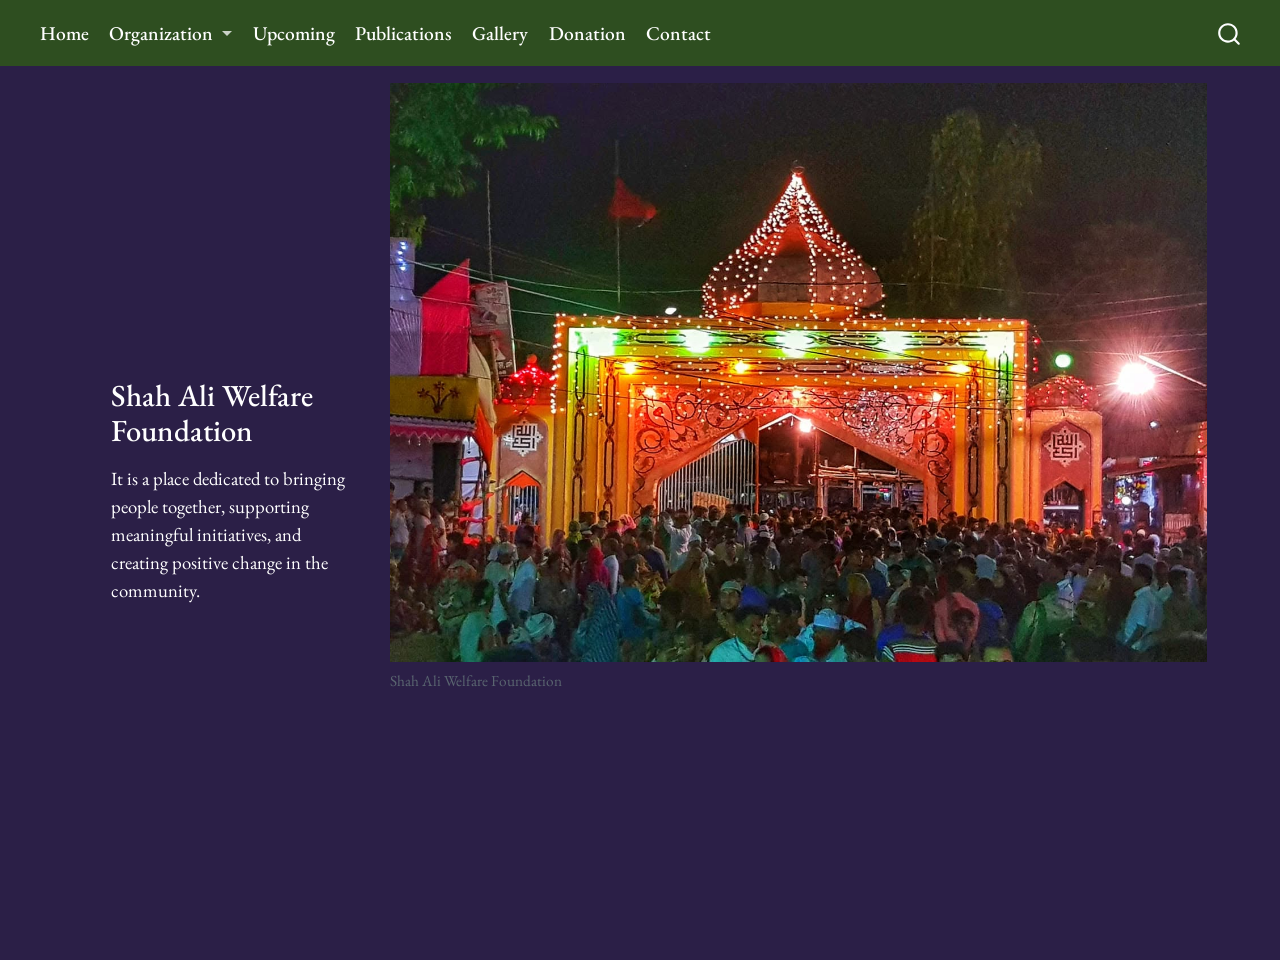
==== docs/index.html @ 06ad80a7 "Initial site" ====
<!DOCTYPE html>
<html xmlns="http://www.w3.org/1999/xhtml" lang="en" xml:lang="en"><head>

<meta charset="utf-8">
<meta name="generator" content="quarto-1.9.38">

<meta name="viewport" content="width=device-width, initial-scale=1.0, user-scalable=yes">


<title>Home – Shah Ali Welfare Foundation</title>
<style>
/* Default styles provided by pandoc.
** See https://pandoc.org/MANUAL.html#variables-for-html for config info.
*/
code{white-space: pre-wrap;}
span.smallcaps{font-variant: small-caps;}
div.columns{display: flex; gap: min(4vw, 1.5em);}
div.column{flex: auto; overflow-x: auto;}
div.hanging-indent{margin-left: 1.5em; text-indent: -1.5em;}
ul.task-list{list-style: none;}
ul.task-list li input[type="checkbox"] {
  width: 0.8em;
  margin: 0 0.8em 0.2em -1em; /* quarto-specific, see https://github.com/quarto-dev/quarto-cli/issues/4556 */ 
  vertical-align: middle;
}
</style>


<script src="site_libs/quarto-nav/quarto-nav.js"></script>
<script src="site_libs/quarto-nav/headroom.min.js"></script>
<script src="site_libs/clipboard/clipboard.min.js"></script>
<script src="site_libs/quarto-search/autocomplete.umd.js"></script>
<script src="site_libs/quarto-search/fuse.min.js"></script>
<script src="site_libs/quarto-search/quarto-search.js"></script>
<meta name="quarto:offset" content="./">
<script src="site_libs/quarto-html/quarto.js" type="module"></script>
<script src="site_libs/quarto-html/tabsets/tabsets.js" type="module"></script>
<script src="site_libs/quarto-html/popper.min.js"></script>
<script src="site_libs/quarto-html/tippy.umd.min.js"></script>
<script src="site_libs/quarto-html/anchor.min.js"></script>
<link href="site_libs/quarto-html/tippy.css" rel="stylesheet">
<link href="site_libs/quarto-html/quarto-syntax-highlighting-15634bcf2e68342d4ad2dfa704d543f6.css" rel="stylesheet" id="quarto-text-highlighting-styles">
<script src="site_libs/bootstrap/bootstrap.min.js"></script>
<link href="site_libs/bootstrap/bootstrap-icons.css" rel="stylesheet">
<link href="site_libs/bootstrap/bootstrap-ece42c8223ec2bf36298a08f122c9a68.min.css" rel="stylesheet" append-hash="true" id="quarto-bootstrap" data-mode="light">
<script id="quarto-search-options" type="application/json">{
  "location": "navbar",
  "copy-button": false,
  "collapse-after": 3,
  "panel-placement": "end",
  "type": "overlay",
  "limit": 50,
  "keyboard-shortcut": [
    "f",
    "/",
    "s"
  ],
  "show-item-context": false,
  "language": {
    "search-no-results-text": "No results",
    "search-matching-documents-text": "matching documents",
    "search-copy-link-title": "Copy link to search",
    "search-hide-matches-text": "Hide additional matches",
    "search-more-match-text": "more match in this document",
    "search-more-matches-text": "more matches in this document",
    "search-clear-button-title": "Clear",
    "search-text-placeholder": "",
    "search-detached-cancel-button-title": "Cancel",
    "search-submit-button-title": "Submit",
    "search-label": "Search"
  }
}</script>


<link rel="stylesheet" href="styles.css">
</head>

<body class="nav-fixed quarto-light">

<div id="quarto-search-results"></div>
  <header id="quarto-header" class="headroom fixed-top">
    <nav class="navbar navbar-expand-lg " data-bs-theme="dark">
      <div class="navbar-container container-fluid">
            <div id="quarto-search" class="" title="Search"></div>
          <button class="navbar-toggler" type="button" data-bs-toggle="collapse" data-bs-target="#navbarCollapse" aria-controls="navbarCollapse" role="menu" aria-expanded="false" aria-label="Toggle navigation" onclick="if (window.quartoToggleHeadroom) { window.quartoToggleHeadroom(); }">
  <span class="navbar-toggler-icon"></span>
</button>
          <div class="collapse navbar-collapse" id="navbarCollapse">
            <ul class="navbar-nav navbar-nav-scroll me-auto">
  <li class="nav-item">
    <a class="nav-link active" href="./index.html" aria-current="page"> 
<span class="menu-text">Home</span></a>
  </li>  
  <li class="nav-item dropdown ">
    <a class="nav-link dropdown-toggle" href="#" id="nav-menu-organization" role="link" data-bs-toggle="dropdown" aria-expanded="false">
 <span class="menu-text">Organization</span>
    </a>
    <ul class="dropdown-menu" aria-labelledby="nav-menu-organization">    
        <li>
    <a class="dropdown-item" href="./organization.html">
 <span class="dropdown-text">About</span></a>
  </li>  
        <li>
    <a class="dropdown-item" href="./people.html">
 <span class="dropdown-text">People</span></a>
  </li>  
    </ul>
  </li>
  <li class="nav-item">
    <a class="nav-link" href="./upcoming.html"> 
<span class="menu-text">Upcoming</span></a>
  </li>  
  <li class="nav-item">
    <a class="nav-link" href="./publications.html"> 
<span class="menu-text">Publications</span></a>
  </li>  
  <li class="nav-item">
    <a class="nav-link" href="./gallery.html"> 
<span class="menu-text">Gallery</span></a>
  </li>  
  <li class="nav-item">
    <a class="nav-link" href="./donation.html"> 
<span class="menu-text">Donation</span></a>
  </li>  
  <li class="nav-item">
    <a class="nav-link" href="./contact.html"> 
<span class="menu-text">Contact</span></a>
  </li>  
</ul>
          </div> <!-- /navcollapse -->
            <div class="quarto-navbar-tools">
</div>
      </div> <!-- /container-fluid -->
    </nav>
</header>
<!-- content -->
<div id="quarto-content" class="quarto-container page-columns page-rows-contents page-layout-full page-navbar">
<!-- sidebar -->
<!-- margin-sidebar -->
    
<!-- main -->
<main class="content column-page" id="quarto-document-content">

<header id="title-block-header" class="quarto-title-block default">
<div class="quarto-title">
<h1 class="title">Home</h1>
</div>



<div class="quarto-title-meta column-page">

    
  
    
  </div>
  


</header>


<div class="homepage">
<section id="shah-ali-welfare-foundation" class="level1 intro">
<h1>Shah Ali Welfare Foundation</h1>
<p>It is a place dedicated to bringing people together, supporting meaningful initiatives, and creating positive change in the community.</p>
</section>
<div class="hero-image">
<div class="quarto-figure quarto-figure-center">
<figure class="figure">
<p><img src="images/pic1.jpg" class="img-fluid figure-img"></p>
<figcaption>Shah Ali Welfare Foundation</figcaption>
</figure>
</div>
</div>
</div>



</main> <!-- /main -->
<script id="quarto-html-after-body" type="application/javascript">
  window.document.addEventListener("DOMContentLoaded", function (event) {
    const icon = "";
    const anchorJS = new window.AnchorJS();
    anchorJS.options = {
      placement: 'right',
      icon: icon
    };
    anchorJS.add('.anchored');
    const isCodeAnnotation = (el) => {
      for (const clz of el.classList) {
        if (clz.startsWith('code-annotation-')) {                     
          return true;
        }
      }
      return false;
    }
    const onCopySuccess = function(e) {
      // button target
      const button = e.trigger;
      // don't keep focus
      button.blur();
      // flash "checked"
      button.classList.add('code-copy-button-checked');
      var currentTitle = button.getAttribute("title");
      button.setAttribute("title", "Copied!");
      let tooltip;
      if (window.bootstrap) {
        button.setAttribute("data-bs-toggle", "tooltip");
        button.setAttribute("data-bs-placement", "left");
        button.setAttribute("data-bs-title", "Copied!");
        tooltip = new bootstrap.Tooltip(button, 
          { trigger: "manual", 
            customClass: "code-copy-button-tooltip",
            offset: [0, -8]});
        tooltip.show();    
      }
      setTimeout(function() {
        if (tooltip) {
          tooltip.hide();
          button.removeAttribute("data-bs-title");
          button.removeAttribute("data-bs-toggle");
          button.removeAttribute("data-bs-placement");
        }
        button.setAttribute("title", currentTitle);
        button.classList.remove('code-copy-button-checked');
      }, 1000);
      // clear code selection
      e.clearSelection();
    }
    const getTextToCopy = function(trigger) {
      const outerScaffold = trigger.parentElement.cloneNode(true);
      const codeEl = outerScaffold.querySelector('code');
      for (const childEl of codeEl.children) {
        if (isCodeAnnotation(childEl)) {
          childEl.remove();
        }
      }
      return codeEl.innerText;
    }
    const clipboard = new window.ClipboardJS('.code-copy-button:not([data-in-quarto-modal])', {
      text: getTextToCopy
    });
    clipboard.on('success', onCopySuccess);
    if (window.document.getElementById('quarto-embedded-source-code-modal')) {
      const clipboardModal = new window.ClipboardJS('.code-copy-button[data-in-quarto-modal]', {
        text: getTextToCopy,
        container: window.document.getElementById('quarto-embedded-source-code-modal')
      });
      clipboardModal.on('success', onCopySuccess);
    }
      var localhostRegex = new RegExp(/^(?:http|https):\/\/localhost\:?[0-9]*\//);
      var mailtoRegex = new RegExp(/^mailto:/);
        var filterRegex = new RegExp('/' + window.location.host + '/');
      var isInternal = (href) => {
          return filterRegex.test(href) || localhostRegex.test(href) || mailtoRegex.test(href);
      }
      // Inspect non-navigation links and adorn them if external
     var links = window.document.querySelectorAll('a[href]:not(.nav-link):not(.navbar-brand):not(.toc-action):not(.sidebar-link):not(.sidebar-item-toggle):not(.pagination-link):not(.no-external):not([aria-hidden]):not(.dropdown-item):not(.quarto-navigation-tool):not(.about-link)');
      for (var i=0; i<links.length; i++) {
        const link = links[i];
        if (!isInternal(link.href)) {
          // undo the damage that might have been done by quarto-nav.js in the case of
          // links that we want to consider external
          if (link.dataset.originalHref !== undefined) {
            link.href = link.dataset.originalHref;
          }
        }
      }
    function tippyHover(el, contentFn, onTriggerFn, onUntriggerFn) {
      const config = {
        allowHTML: true,
        maxWidth: 500,
        delay: 100,
        arrow: false,
        appendTo: function(el) {
            return el.parentElement;
        },
        interactive: true,
        interactiveBorder: 10,
        theme: 'quarto',
        placement: 'bottom-start',
      };
      if (contentFn) {
        config.content = contentFn;
      }
      if (onTriggerFn) {
        config.onTrigger = onTriggerFn;
      }
      if (onUntriggerFn) {
        config.onUntrigger = onUntriggerFn;
      }
      window.tippy(el, config); 
    }
    const noterefs = window.document.querySelectorAll('a[role="doc-noteref"]');
    for (var i=0; i<noterefs.length; i++) {
      const ref = noterefs[i];
      tippyHover(ref, function() {
        // use id or data attribute instead here
        let href = ref.getAttribute('data-footnote-href') || ref.getAttribute('href');
        try { href = new URL(href).hash; } catch {}
        const id = href.replace(/^#\/?/, "");
        const note = window.document.getElementById(id);
        if (note) {
          return note.innerHTML;
        } else {
          return "";
        }
      });
    }
    const xrefs = window.document.querySelectorAll('a.quarto-xref');
    const processXRef = (id, note) => {
      // Strip column container classes
      const stripColumnClz = (el) => {
        el.classList.remove("page-full", "page-columns");
        if (el.children) {
          for (const child of el.children) {
            stripColumnClz(child);
          }
        }
      }
      stripColumnClz(note)
      if (id === null || id.startsWith('sec-')) {
        // Special case sections, only their first couple elements
        const container = document.createElement("div");
        if (note.children && note.children.length > 2) {
          container.appendChild(note.children[0].cloneNode(true));
          for (let i = 1; i < note.children.length; i++) {
            const child = note.children[i];
            if (child.tagName === "P" && child.innerText === "") {
              continue;
            } else {
              container.appendChild(child.cloneNode(true));
              break;
            }
          }
          if (window.Quarto?.typesetMath) {
            window.Quarto.typesetMath(container);
          }
          return container.innerHTML
        } else {
          if (window.Quarto?.typesetMath) {
            window.Quarto.typesetMath(note);
          }
          return note.innerHTML;
        }
      } else {
        // Remove any anchor links if they are present
        const anchorLink = note.querySelector('a.anchorjs-link');
        if (anchorLink) {
          anchorLink.remove();
        }
        if (window.Quarto?.typesetMath) {
          window.Quarto.typesetMath(note);
        }
        if (note.classList.contains("callout")) {
          return note.outerHTML;
        } else {
          return note.innerHTML;
        }
      }
    }
    for (var i=0; i<xrefs.length; i++) {
      const xref = xrefs[i];
      tippyHover(xref, undefined, function(instance) {
        instance.disable();
        let url = xref.getAttribute('href');
        let hash = undefined; 
        if (url.startsWith('#')) {
          hash = url;
        } else {
          try { hash = new URL(url).hash; } catch {}
        }
        if (hash) {
          const id = hash.replace(/^#\/?/, "");
          const note = window.document.getElementById(id);
          if (note !== null) {
            try {
              const html = processXRef(id, note.cloneNode(true));
              instance.setContent(html);
            } finally {
              instance.enable();
              instance.show();
            }
          } else {
            // See if we can fetch this
            fetch(url.split('#')[0])
            .then(res => res.text())
            .then(html => {
              const parser = new DOMParser();
              const htmlDoc = parser.parseFromString(html, "text/html");
              const note = htmlDoc.getElementById(id);
              if (note !== null) {
                const html = processXRef(id, note);
                instance.setContent(html);
              } 
            }).finally(() => {
              instance.enable();
              instance.show();
            });
          }
        } else {
          // See if we can fetch a full url (with no hash to target)
          // This is a special case and we should probably do some content thinning / targeting
          fetch(url)
          .then(res => res.text())
          .then(html => {
            const parser = new DOMParser();
            const htmlDoc = parser.parseFromString(html, "text/html");
            const note = htmlDoc.querySelector('main.content');
            if (note !== null) {
              // This should only happen for chapter cross references
              // (since there is no id in the URL)
              // remove the first header
              if (note.children.length > 0 && note.children[0].tagName === "HEADER") {
                note.children[0].remove();
              }
              const html = processXRef(null, note);
              instance.setContent(html);
            } 
          }).finally(() => {
            instance.enable();
            instance.show();
          });
        }
      }, function(instance) {
      });
    }
        let selectedAnnoteEl;
        const selectorForAnnotation = ( cell, annotation) => {
          let cellAttr = 'data-code-cell="' + cell + '"';
          let lineAttr = 'data-code-annotation="' +  annotation + '"';
          const selector = 'span[' + cellAttr + '][' + lineAttr + ']';
          return selector;
        }
        const selectCodeLines = (annoteEl) => {
          const doc = window.document;
          const targetCell = annoteEl.getAttribute("data-target-cell");
          const targetAnnotation = annoteEl.getAttribute("data-target-annotation");
          const annoteSpan = window.document.querySelector(selectorForAnnotation(targetCell, targetAnnotation));
          const lines = annoteSpan.getAttribute("data-code-lines").split(",");
          const lineIds = lines.map((line) => {
            return targetCell + "-" + line;
          })
          let top = null;
          let height = null;
          let parent = null;
          if (lineIds.length > 0) {
              //compute the position of the single el (top and bottom and make a div)
              const el = window.document.getElementById(lineIds[0]);
              top = el.offsetTop;
              height = el.offsetHeight;
              parent = el.parentElement.parentElement;
            if (lineIds.length > 1) {
              const lastEl = window.document.getElementById(lineIds[lineIds.length - 1]);
              const bottom = lastEl.offsetTop + lastEl.offsetHeight;
              height = bottom - top;
            }
            if (top !== null && height !== null && parent !== null) {
              // cook up a div (if necessary) and position it 
              let div = window.document.getElementById("code-annotation-line-highlight");
              if (div === null) {
                div = window.document.createElement("div");
                div.setAttribute("id", "code-annotation-line-highlight");
                div.style.position = 'absolute';
                parent.appendChild(div);
              }
              div.style.top = top - 2 + "px";
              div.style.height = height + 4 + "px";
              div.style.left = 0;
              let gutterDiv = window.document.getElementById("code-annotation-line-highlight-gutter");
              if (gutterDiv === null) {
                gutterDiv = window.document.createElement("div");
                gutterDiv.setAttribute("id", "code-annotation-line-highlight-gutter");
                gutterDiv.style.position = 'absolute';
                const codeCell = window.document.getElementById(targetCell);
                const gutter = codeCell.querySelector('.code-annotation-gutter');
                gutter.appendChild(gutterDiv);
              }
              gutterDiv.style.top = top - 2 + "px";
              gutterDiv.style.height = height + 4 + "px";
            }
            selectedAnnoteEl = annoteEl;
          }
        };
        const unselectCodeLines = () => {
          const elementsIds = ["code-annotation-line-highlight", "code-annotation-line-highlight-gutter"];
          elementsIds.forEach((elId) => {
            const div = window.document.getElementById(elId);
            if (div) {
              div.remove();
            }
          });
          selectedAnnoteEl = undefined;
        };
          // Handle positioning of the toggle
      window.addEventListener(
        "resize",
        throttle(() => {
          elRect = undefined;
          if (selectedAnnoteEl) {
            selectCodeLines(selectedAnnoteEl);
          }
        }, 10)
      );
      function throttle(fn, ms) {
      let throttle = false;
      let timer;
        return (...args) => {
          if(!throttle) { // first call gets through
              fn.apply(this, args);
              throttle = true;
          } else { // all the others get throttled
              if(timer) clearTimeout(timer); // cancel #2
              timer = setTimeout(() => {
                fn.apply(this, args);
                timer = throttle = false;
              }, ms);
          }
        };
      }
        // Attach click handler to the DT
        const annoteDls = window.document.querySelectorAll('dt[data-target-cell]');
        for (const annoteDlNode of annoteDls) {
          annoteDlNode.addEventListener('click', (event) => {
            const clickedEl = event.target;
            if (clickedEl !== selectedAnnoteEl) {
              unselectCodeLines();
              const activeEl = window.document.querySelector('dt[data-target-cell].code-annotation-active');
              if (activeEl) {
                activeEl.classList.remove('code-annotation-active');
              }
              selectCodeLines(clickedEl);
              clickedEl.classList.add('code-annotation-active');
            } else {
              // Unselect the line
              unselectCodeLines();
              clickedEl.classList.remove('code-annotation-active');
            }
          });
        }
    const findCites = (el) => {
      const parentEl = el.parentElement;
      if (parentEl) {
        const cites = parentEl.dataset.cites;
        if (cites) {
          return {
            el,
            cites: cites.split(' ')
          };
        } else {
          return findCites(el.parentElement)
        }
      } else {
        return undefined;
      }
    };
    var bibliorefs = window.document.querySelectorAll('a[role="doc-biblioref"]');
    for (var i=0; i<bibliorefs.length; i++) {
      const ref = bibliorefs[i];
      const citeInfo = findCites(ref);
      if (citeInfo) {
        tippyHover(citeInfo.el, function() {
          var popup = window.document.createElement('div');
          citeInfo.cites.forEach(function(cite) {
            var citeDiv = window.document.createElement('div');
            citeDiv.classList.add('hanging-indent');
            citeDiv.classList.add('csl-entry');
            var biblioDiv = window.document.getElementById('ref-' + cite);
            if (biblioDiv) {
              citeDiv.innerHTML = biblioDiv.innerHTML;
            }
            popup.appendChild(citeDiv);
          });
          return popup.innerHTML;
        });
      }
    }
  });
  </script>
</div> <!-- /content -->




</body></html>
---- docs/site_libs/quarto-html/tippy.css ----
.tippy-box[data-animation=fade][data-state=hidden]{opacity:0}[data-tippy-root]{max-width:calc(100vw - 10px)}.tippy-box{position:relative;background-color:#333;color:#fff;border-radius:4px;font-size:14px;line-height:1.4;white-space:normal;outline:0;transition-property:transform,visibility,opacity}.tippy-box[data-placement^=top]>.tippy-arrow{bottom:0}.tippy-box[data-placement^=top]>.tippy-arrow:before{bottom:-7px;left:0;border-width:8px 8px 0;border-top-color:initial;transform-origin:center top}.tippy-box[data-placement^=bottom]>.tippy-arrow{top:0}.tippy-box[data-placement^=bottom]>.tippy-arrow:before{top:-7px;left:0;border-width:0 8px 8px;border-bottom-color:initial;transform-origin:center bottom}.tippy-box[data-placement^=left]>.tippy-arrow{right:0}.tippy-box[data-placement^=left]>.tippy-arrow:before{border-width:8px 0 8px 8px;border-left-color:initial;right:-7px;transform-origin:center left}.tippy-box[data-placement^=right]>.tippy-arrow{left:0}.tippy-box[data-placement^=right]>.tippy-arrow:before{left:-7px;border-width:8px 8px 8px 0;border-right-color:initial;transform-origin:center right}.tippy-box[data-inertia][data-state=visible]{transition-timing-function:cubic-bezier(.54,1.5,.38,1.11)}.tippy-arrow{width:16px;height:16px;color:#333}.tippy-arrow:before{content:"";position:absolute;border-color:transparent;border-style:solid}.tippy-content{position:relative;padding:5px 9px;z-index:1}
---- docs/site_libs/quarto-html/quarto-syntax-highlighting-15634bcf2e68342d4ad2dfa704d543f6.css ----
/* quarto syntax highlight colors */
:root {
  --quarto-hl-ot-color: #003B4F;
  --quarto-hl-at-color: #657422;
  --quarto-hl-ss-color: #20794D;
  --quarto-hl-an-color: #5E5E5E;
  --quarto-hl-fu-color: #4758AB;
  --quarto-hl-st-color: #20794D;
  --quarto-hl-cf-color: #003B4F;
  --quarto-hl-op-color: #5E5E5E;
  --quarto-hl-er-color: #AD0000;
  --quarto-hl-bn-color: #AD0000;
  --quarto-hl-al-color: #AD0000;
  --quarto-hl-va-color: #111111;
  --quarto-hl-bu-color: inherit;
  --quarto-hl-ex-color: inherit;
  --quarto-hl-pp-color: #AD0000;
  --quarto-hl-in-color: #5E5E5E;
  --quarto-hl-vs-color: #20794D;
  --quarto-hl-wa-color: #5E5E5E;
  --quarto-hl-do-color: #5E5E5E;
  --quarto-hl-im-color: #00769E;
  --quarto-hl-ch-color: #20794D;
  --quarto-hl-dt-color: #AD0000;
  --quarto-hl-fl-color: #AD0000;
  --quarto-hl-co-color: #5E5E5E;
  --quarto-hl-cv-color: #5E5E5E;
  --quarto-hl-cn-color: #8f5902;
  --quarto-hl-sc-color: #5E5E5E;
  --quarto-hl-dv-color: #AD0000;
  --quarto-hl-kw-color: #003B4F;
}

/* other quarto variables */
:root {
  --quarto-font-monospace: SFMono-Regular, Menlo, Monaco, Consolas, "Liberation Mono", "Courier New", monospace;
}

/* syntax highlight based on Pandoc's rules */
pre > code.sourceCode > span {
  color: #003B4F;
}

code.sourceCode > span {
  color: #003B4F;
}

div.sourceCode,
div.sourceCode pre.sourceCode {
  color: #003B4F;
}

/* Normal */
code span {
  color: #003B4F;
}

/* Alert */
code span.al {
  color: #AD0000;
  font-style: inherit;
}

/* Annotation */
code span.an {
  color: #5E5E5E;
  font-style: inherit;
}

/* Attribute */
code span.at {
  color: #657422;
  font-style: inherit;
}

/* BaseN */
code span.bn {
  color: #AD0000;
  font-style: inherit;
}

/* BuiltIn */
code span.bu {
  font-style: inherit;
}

/* ControlFlow */
code span.cf {
  color: #003B4F;
  font-weight: bold;
  font-style: inherit;
}

/* Char */
code span.ch {
  color: #20794D;
  font-style: inherit;
}

/* Constant */
code span.cn {
  color: #8f5902;
  font-style: inherit;
}

/* Comment */
code span.co {
  color: #5E5E5E;
  font-style: inherit;
}

/* CommentVar */
code span.cv {
  color: #5E5E5E;
  font-style: italic;
}

/* Documentation */
code span.do {
  color: #5E5E5E;
  font-style: italic;
}

/* DataType */
code span.dt {
  color: #AD0000;
  font-style: inherit;
}

/* DecVal */
code span.dv {
  color: #AD0000;
  font-style: inherit;
}

/* Error */
code span.er {
  color: #AD0000;
  font-style: inherit;
}

/* Extension */
code span.ex {
  font-style: inherit;
}

/* Float */
code span.fl {
  color: #AD0000;
  font-style: inherit;
}

/* Function */
code span.fu {
  color: #4758AB;
  font-style: inherit;
}

/* Import */
code span.im {
  color: #00769E;
  font-style: inherit;
}

/* Information */
code span.in {
  color: #5E5E5E;
  font-style: inherit;
}

/* Keyword */
code span.kw {
  color: #003B4F;
  font-weight: bold;
  font-style: inherit;
}

/* Operator */
code span.op {
  color: #5E5E5E;
  font-style: inherit;
}

/* Other */
code span.ot {
  color: #003B4F;
  font-style: inherit;
}

/* Preprocessor */
code span.pp {
  color: #AD0000;
  font-style: inherit;
}

/* SpecialChar */
code span.sc {
  color: #5E5E5E;
  font-style: inherit;
}

/* SpecialString */
code span.ss {
  color: #20794D;
  font-style: inherit;
}

/* String */
code span.st {
  color: #20794D;
  font-style: inherit;
}

/* Variable */
code span.va {
  color: #111111;
  font-style: inherit;
}

/* VerbatimString */
code span.vs {
  color: #20794D;
  font-style: inherit;
}

/* Warning */
code span.wa {
  color: #5E5E5E;
  font-style: italic;
}

.prevent-inlining {
  content: "</";
}

/*# sourceMappingURL=f23921c56f73e400b49028c9186a1aa0.css.map */
---- docs/styles.css ----
/* =========================================
   SHAH ALI FOUNDATION — GLOBAL STYLES
   ========================================= */

/* EB Garamond throughout */
@import url('https://fonts.googleapis.com/css2?family=EB+Garamond:wght@400;500;600;700&display=swap');

:root {
  --page-bg: #2b1f47;       /* flat background, all pages */
  --navbar-bg: #2e4e20;     /* top bar */
  --navbar-bg-hover: #243c19;
  --text: #ffffff;          /* all text is white */
  --navbar-height: 66px;
}

* {
  box-sizing: border-box;
}

/* =========================================
   GLOBAL PAGE SETTINGS
   ========================================= */

html,
body {
  width: 100%;
  min-height: 100%;
  margin: 0;
  overflow-x: hidden;
  overflow-y: auto;
  font-family: 'EB Garamond', Georgia, serif;
  color: var(--text);
  background: var(--page-bg);
}

/* =========================================
   NAVIGATION BAR
   ========================================= */

.navbar {
  background-color: var(--navbar-bg) !important;
  border: none !important;
  box-shadow: none !important;
  font-family: 'EB Garamond', Georgia, serif;
  min-height: var(--navbar-height);
}

.navbar .navbar-brand,
.navbar .nav-link,
.navbar .navbar-nav .nav-link,
.navbar .menu-text {
  color: #ffffff !important;
  font-family: 'EB Garamond', Georgia, serif;
  font-size: 1.15rem;
  font-weight: 500;
}

.navbar .nav-link:hover,
.navbar .navbar-brand:hover {
  color: #ffffff !important;
  text-decoration: underline;
}

/* Active navigation tab */
.navbar .nav-link.active {
  color: #ffffff !important;
  font-weight: 700;
}

/* Search icon and other icons */
.navbar .quarto-navbar-tools a,
.navbar .aa-DetachedSearchButton,
.navbar .aa-DetachedSearchButtonIcon,
.navbar .bi {
  color: #ffffff !important;
}

/* Dropdown menu */
.navbar .dropdown-menu {
  background-color: var(--navbar-bg) !important;
  border: 1px solid #ffffff;
  border-radius: 3px;
}

.navbar .dropdown-item {
  color: #ffffff !important;
  font-family: 'EB Garamond', Georgia, serif;
  font-size: 1.05rem;
}

.navbar .dropdown-item:hover,
.navbar .dropdown-item:focus {
  background-color: var(--navbar-bg-hover) !important;
  color: #ffffff !important;
}

/* Mobile navigation toggler */
.navbar .navbar-toggler {
  border-color: rgba(255, 255, 255, 0.6);
}

.navbar .navbar-toggler-icon {
  filter: brightness(0) invert(1);
}

/* =========================================
   HIDE DEFAULT QUARTO TITLE BLOCKS
   ========================================= */

#title-block-header,
.quarto-title-block,
header.quarto-title-block {
  display: none !important;
}

/* =========================================
   GENERAL PAGE LAYOUT
   ========================================= */

#quarto-content,
main.content,
.page-columns,
.page-layout-full {
  width: 100%;
  max-width: none !important;
  min-height: 0;
  height: auto;
  margin: 0 !important;
  padding: 0 !important;
  background: var(--page-bg);
}

/* General typography: everything white */
h1, h2, h3, h4, h5, h6 {
  font-family: 'EB Garamond', Georgia, serif;
  color: #ffffff;
  font-weight: 500;
}

p, li, div, span, td, th, a {
  font-family: 'EB Garamond', Georgia, serif;
  color: #ffffff;
}

p {
  line-height: 1.5;
}

/* Links inside page content */
main a,
.contact-page a,
.donation-page a {
  color: #ffffff;
  text-decoration: underline;
}

main a:hover {
  color: #ffffff;
  opacity: 0.8;
}

/* =========================================
   HOMEPAGE
   ========================================= */

.homepage {
  display: grid;
  grid-template-columns: 28% 72%;
  width: 100%;
  margin-top: 1rem;
  height: calc(100vh - var(--navbar-height) - 1rem);
  height: calc(100dvh - var(--navbar-height) - 1rem);
  overflow: hidden;
  align-items: stretch;
}

.intro {
  display: flex;
  flex-direction: column;
  justify-content: center;
  align-items: flex-start;
  padding: clamp(1.5rem, 3vw, 3.5rem);
  min-width: 0;
}

.intro h1 {
  margin: 0 0 1rem;
  color: #ffffff;
  font-size: 1.8rem;
  font-weight: 500;
  line-height: 1.15;
}

.intro p {
  margin: 0;
  color: #ffffff;
  font-size: 1.1rem;
  font-weight: 400;
  line-height: 1.5;
}

.hero-image {
  width: 100%;
  height: 100%;
  min-width: 0;
  overflow: hidden;
}

.hero-image img {
  display: block;
  width: 100%;
  height: 100%;
  object-fit: cover;
  object-position: center;
}

/* =========================================
   CONTACT PAGE
   ========================================= */

.contact-page {
  padding: clamp(2rem, 5vw, 5rem);
  color: #ffffff;
  font-size: 1.2rem;
}

/* =========================================
   DONATION PAGE
   Two-line gap between the top bar and the text
   ========================================= */

.donation-page {
  padding: 3.6rem clamp(2rem, 5vw, 5rem) 2rem;  /* top = about two lines */
  color: #ffffff;
  font-size: 1.2rem;
}

.donation-page > :first-child {
  margin-top: 0;
}

/* =========================================
   COMING SOON PAGES
   ========================================= */

.coming-soon {
  display: flex;
  justify-content: center;
  align-items: center;
  min-height: 75vh;
  width: 100%;
  font-family: 'EB Garamond', Georgia, serif;
  font-size: 1.5rem;
  font-weight: 400;
  color: #ffffff;
  text-align: center;
}

.coming-soon p {
  margin: 0;
}

/* =========================================
   RESPONSIVE DESIGN
   ========================================= */

@media (max-width: 700px) {
  .homepage {
    grid-template-columns: 38% 62%;
    margin-top: 0.5rem;
    height: calc(100dvh - var(--navbar-height) - 0.5rem);
  }

  .intro {
    padding: 1rem;
  }

  .intro h1 {
    font-size: 1.25rem;
  }

  .intro p {
    font-size: 0.9rem;
  }

  .donation-page {
    padding-top: 3rem;
  }
}

/* =========================================
   END OF STYLES
   ========================================= */
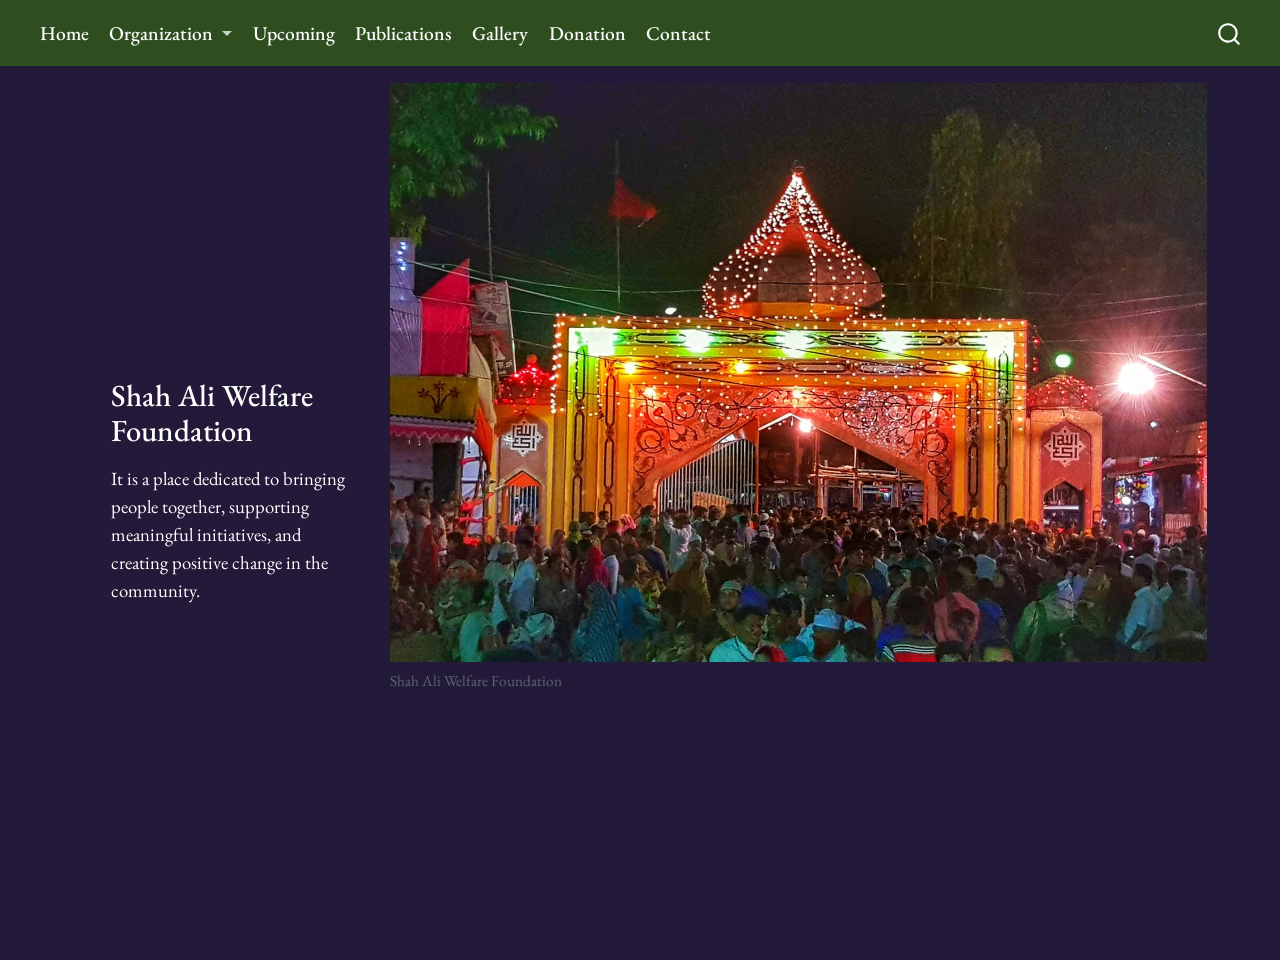
==== commit dcf92529: "Add sitemap" ====
--- a/docs/index.html
+++ b/docs/index.html
@@ -251,7 +251,7 @@
     }
       var localhostRegex = new RegExp(/^(?:http|https):\/\/localhost\:?[0-9]*\//);
       var mailtoRegex = new RegExp(/^mailto:/);
-        var filterRegex = new RegExp('/' + window.location.host + '/');
+        var filterRegex = new RegExp("https:\/\/shahalifoundation\.org");
       var isInternal = (href) => {
           return filterRegex.test(href) || localhostRegex.test(href) || mailtoRegex.test(href);
       }
--- a/docs/styles.css
+++ b/docs/styles.css
@@ -6,7 +6,7 @@
 @import url('https://fonts.googleapis.com/css2?family=EB+Garamond:wght@400;500;600;700&display=swap');
 
 :root {
-  --page-bg: #2b1f47;       /* flat background, all pages */
+  --page-bg: #231939;       /* flat background, all pages */
   --navbar-bg: #2e4e20;     /* top bar */
   --navbar-bg-hover: #243c19;
   --text: #ffffff;          /* all text is white */
@@ -224,6 +224,14 @@
   font-size: 1.2rem;
 }
 
+.contact-page i {
+  margin-right: 0.4rem;
+}
+
+.contact-page .social a {
+  margin-right: 1.5rem;
+}
+
 /* =========================================
    DONATION PAGE
    Two-line gap between the top bar and the text
@@ -261,6 +269,74 @@
 }
 
 /* =========================================
+   GALLERY
+   ========================================= */
+
+.gallery-page {
+  padding: 3.6rem clamp(2rem, 5vw, 5rem) 2rem;
+}
+
+.gallery-page .gallery {
+  display: grid !important;
+  grid-template-columns: repeat(auto-fill, minmax(240px, 1fr)) !important;
+  gap: 1.2rem;
+  width: 100%;
+}
+
+.gallery-page .gallery p {
+  margin: 0 !important;
+}
+
+.gallery-page .gallery a.lightbox {
+  display: block;
+}
+
+.gallery-page .gallery img {
+  display: block;
+  width: 100% !important;
+  height: 220px !important;
+  max-width: 100%;
+  object-fit: cover;
+  border-radius: 3px;
+  transition: opacity 0.2s;
+}
+
+.gallery-page .gallery img:hover {
+  opacity: 0.85;
+}
+
+/* ---- Lightbox: description panel beside the enlarged image ---- */
+
+/* Every box inside the panel: no white background, white text */
+.glightbox-container .gslide-description,
+.glightbox-container .gslide-description *,
+.glightbox-clean .gslide-description,
+.glightbox-clean .gslide-description * {
+  background: transparent !important;
+  background-color: transparent !important;
+  color: #ffffff !important;
+  font-family: 'EB Garamond', Georgia, serif;
+}
+
+/* The panel itself: purple, same as the page */
+.glightbox-container .gslide-description,
+.glightbox-clean .gslide-description {
+  background: var(--page-bg) !important;
+  background-color: var(--page-bg) !important;
+}
+
+.glightbox-container .gslide-desc,
+.glightbox-container .gslide-desc p {
+  font-size: 1.15rem;
+  line-height: 1.5;
+}
+
+.glightbox-container .gslide-title {
+  font-size: 1.3rem;
+  font-weight: 500;
+}
+
+/* =========================================
    RESPONSIVE DESIGN
    ========================================= */
 
@@ -286,6 +362,10 @@
   .donation-page {
     padding-top: 3rem;
   }
+
+  .gallery-page {
+    padding-top: 3rem;
+  }
 }
 
 /* =========================================
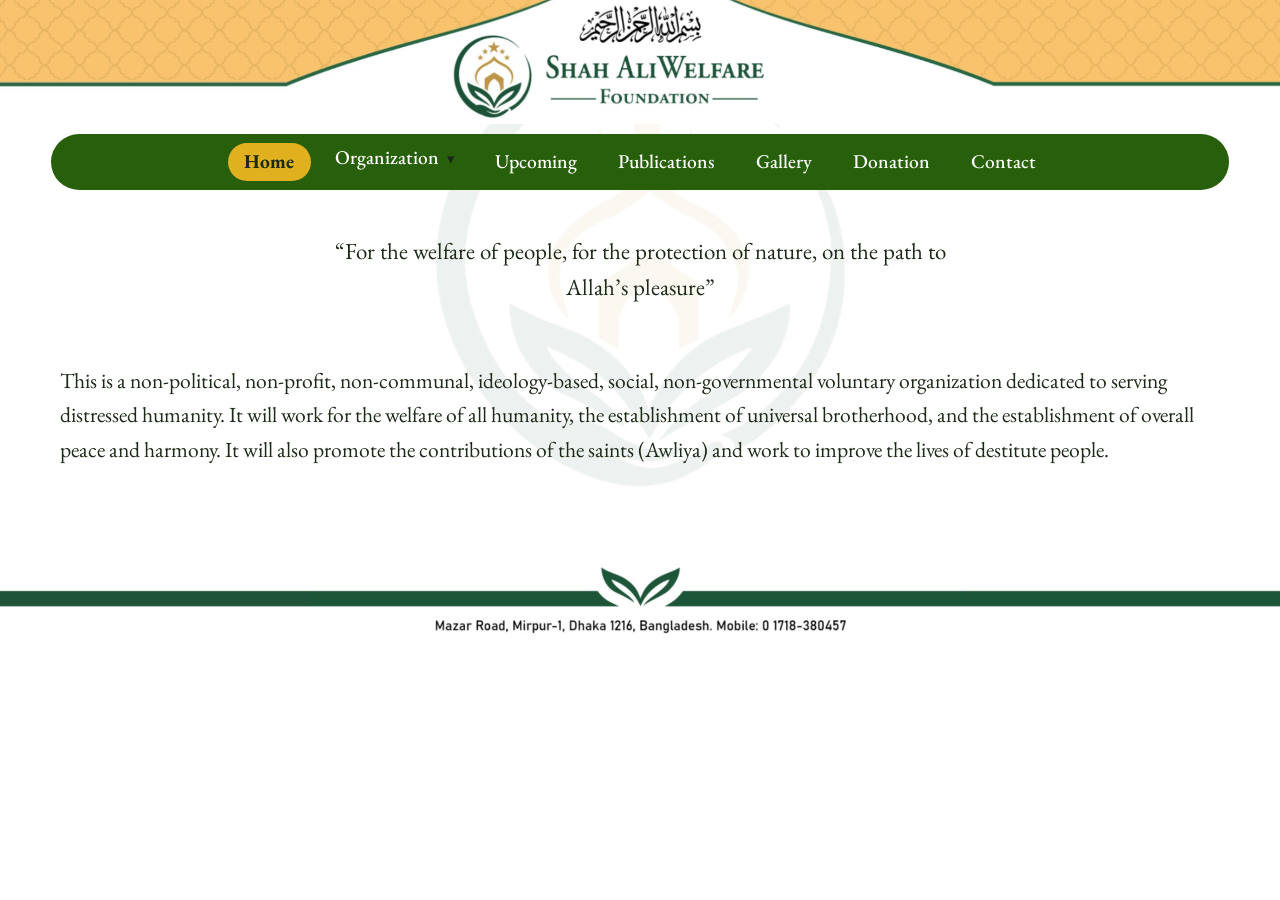
==== commit 9ff6967e: "version 2" ====
--- a/docs/index.html
+++ b/docs/index.html
@@ -140,6 +140,60 @@
     
 <!-- main -->
 <main class="content column-page" id="quarto-document-content">
+<header class="letterhead">
+  <picture>
+    <source media="(max-width: 900px)" srcset="images/header.png">
+    <img class="lh-img" src="images/header-wide.png" alt="Shah Ali Welfare Foundation">
+  </picture>
+  <nav class="lh-nav" aria-label="Main navigation">
+    <a href="index.html">Home</a>
+    <div class="nav-dropdown">
+      <a href="#" class="nav-drop-toggle" aria-haspopup="true" aria-expanded="false">Organization <span class="caret">▾</span></a>
+      <div class="nav-menu">
+        <a href="organization.html">About</a>
+        <a href="people.html">People</a>
+      </div>
+    </div>
+    <a href="upcoming.html">Upcoming</a>
+    <a href="publications.html">Publications</a>
+    <a href="gallery.html">Gallery</a>
+    <a href="donation.html">Donation</a>
+    <a href="contact.html">Contact</a>
+  </nav>
+</header>
+<script>
+  (function () {
+    var clean = function (s) { return (s || "").replace(/\.html$/, "").replace(/\/$/, ""); };
+    var here = clean(location.pathname.split("/").pop()) || "index";
+
+    /* Highlight the tab for the current page */
+    document.querySelectorAll(".lh-nav a").forEach(function (a) {
+      if (clean(a.getAttribute("href")) === here) { a.classList.add("active"); }
+    });
+
+    /* Organization dropdown */
+    var dd = document.querySelector(".nav-dropdown");
+    if (!dd) return;
+    var toggle = dd.querySelector(".nav-drop-toggle");
+
+    /* Light up "Organization" when About or People is the current page */
+    if (dd.querySelector(".nav-menu a.active")) { dd.classList.add("active"); }
+
+    /* Tap to open/close (phones); hover works through CSS on desktop */
+    toggle.addEventListener("click", function (e) {
+      e.preventDefault();
+      var open = dd.classList.toggle("open");
+      toggle.setAttribute("aria-expanded", open);
+    });
+
+    document.addEventListener("click", function (e) {
+      if (!dd.contains(e.target)) {
+        dd.classList.remove("open");
+        toggle.setAttribute("aria-expanded", "false");
+      }
+    });
+  })();
+</script>
 
 <header id="title-block-header" class="quarto-title-block default">
 <div class="quarto-title">
@@ -160,24 +214,25 @@
 </header>
 
 
-<div class="homepage">
-<section id="shah-ali-welfare-foundation" class="level1 intro">
-<h1>Shah Ali Welfare Foundation</h1>
-<p>It is a place dedicated to bringing people together, supporting meaningful initiatives, and creating positive change in the community.</p>
-</section>
-<div class="hero-image">
-<div class="quarto-figure quarto-figure-center">
-<figure class="figure">
-<p><img src="images/pic1.jpg" class="img-fluid figure-img"></p>
-<figcaption>Shah Ali Welfare Foundation</figcaption>
-</figure>
+<h1 class="visually-hidden">Shah Ali Welfare Foundation</h1>
+<div class="home-page">
+<div class="lead-text">
+<p>“For the welfare of people, for the protection of nature, on the path to Allah’s pleasure”</p>
+</div>
+<div class="about-text">
+<p>This is a non-political, non-profit, non-communal, ideology-based, social, non-governmental voluntary organization dedicated to serving distressed humanity. It will work for the welfare of all humanity, the establishment of universal brotherhood, and the establishment of overall peace and harmony. It will also promote the contributions of the saints (Awliya) and work to improve the lives of destitute people.</p>
 </div>
 </div>
-</div>
 
 
 
 </main> <!-- /main -->
+<footer class="letterhead-footer">
+  <picture>
+    <source media="(max-width: 900px)" srcset="images/footer.png">
+    <img class="lh-img" src="images/footer-wide.png" alt="Mazar Road, Mirpur-1, Dhaka 1216, Bangladesh. Mobile: 0 1718-380457">
+  </picture>
+</footer>
 <script id="quarto-html-after-body" type="application/javascript">
   window.document.addEventListener("DOMContentLoaded", function (event) {
     const icon = "";
--- a/docs/styles.css
+++ b/docs/styles.css
@@ -6,11 +6,13 @@
 @import url('https://fonts.googleapis.com/css2?family=EB+Garamond:wght@400;500;600;700&display=swap');
 
 :root {
-  --page-bg: #231939;       /* flat background, all pages */
-  --navbar-bg: #2e4e20;     /* top bar */
-  --navbar-bg-hover: #243c19;
-  --text: #ffffff;          /* all text is white */
-  --navbar-height: 66px;
+  --page-bg: #fafafa;        /* website background */
+  --accent: #275f0a;         /* accent: tab bar, links, headings */
+  --accent-dark: #1d4a08;    /* hover shade of the accent */
+  --secondary: #e0b01e;      /* secondary: active tab, highlights */
+  --text: #1b2a16;           /* body text */
+  --paper: #ffffff;          /* letterhead paper (matches the header/footer images) */
+  --side-pad: clamp(2rem, 5vw, 5rem);  /* shared left/right page margin */
 }
 
 * {
@@ -20,87 +22,145 @@
 /* =========================================
    GLOBAL PAGE SETTINGS
    ========================================= */
+
+html {
+  background: var(--page-bg);
+}
 
 html,
 body {
   width: 100%;
-  min-height: 100%;
   margin: 0;
   overflow-x: hidden;
-  overflow-y: auto;
   font-family: 'EB Garamond', Georgia, serif;
   color: var(--text);
-  background: var(--page-bg);
-}
-
-/* =========================================
-   NAVIGATION BAR
-   ========================================= */
-
-.navbar {
-  background-color: var(--navbar-bg) !important;
-  border: none !important;
-  box-shadow: none !important;
-  font-family: 'EB Garamond', Georgia, serif;
-  min-height: var(--navbar-height);
-}
-
-.navbar .navbar-brand,
-.navbar .nav-link,
-.navbar .navbar-nav .nav-link,
-.navbar .menu-text {
-  color: #ffffff !important;
+}
+
+/* The whole page is one sheet: header, content, footer */
+body {
+  background: var(--paper);
+  display: flex;
+  flex-direction: column;
+  min-height: 100vh;
+  min-height: 100dvh;
+  padding-top: 0 !important;
+}
+
+/* The default Quarto top bar is replaced by the letterhead tabs */
+#quarto-header,
+#quarto-sidebar,
+#quarto-margin-sidebar {
+  display: none !important;
+}
+
+/* =========================================
+   LETTERHEAD: HEADER IMAGE + TABS (every page)
+   ========================================= */
+
+.letterhead,
+.letterhead-footer {
+  width: 100%;
+  flex: 0 0 auto;
+}
+
+.lh-img {
+  display: block;
+  width: 100%;
+  height: auto;
+  margin: 0;
+}
+
+.letterhead picture,
+.letterhead-footer picture {
+  display: block;
+  line-height: 0;
+}
+
+/* Tab bar under the header */
+.lh-nav {
+  display: flex;
+  flex-wrap: wrap;
+  justify-content: center;
+  gap: 0.35rem 0.5rem;
+  margin: 0.6rem clamp(1rem, 4vw, 3rem) 0;
+  padding: 0.55rem 0.9rem;
+  background: var(--accent);
+  border-radius: 999px;
+}
+
+.lh-nav a {
+  color: #ffffff;
   font-family: 'EB Garamond', Georgia, serif;
   font-size: 1.15rem;
   font-weight: 500;
-}
-
-.navbar .nav-link:hover,
-.navbar .navbar-brand:hover {
-  color: #ffffff !important;
-  text-decoration: underline;
-}
-
-/* Active navigation tab */
-.navbar .nav-link.active {
-  color: #ffffff !important;
+  text-decoration: none;
+  padding: 0.25rem 0.95rem;
+  border-radius: 999px;
+  transition: background 0.2s;
+}
+
+.lh-nav a:hover {
+  background: rgba(255, 255, 255, 0.18);
+  color: #ffffff;
+}
+
+.lh-nav a.active {
+  background: var(--secondary);
+  color: var(--text);
   font-weight: 700;
 }
 
-/* Search icon and other icons */
-.navbar .quarto-navbar-tools a,
-.navbar .aa-DetachedSearchButton,
-.navbar .aa-DetachedSearchButtonIcon,
-.navbar .bi {
-  color: #ffffff !important;
-}
-
-/* Dropdown menu */
-.navbar .dropdown-menu {
-  background-color: var(--navbar-bg) !important;
-  border: 1px solid #ffffff;
-  border-radius: 3px;
-}
-
-.navbar .dropdown-item {
-  color: #ffffff !important;
-  font-family: 'EB Garamond', Georgia, serif;
-  font-size: 1.05rem;
-}
-
-.navbar .dropdown-item:hover,
-.navbar .dropdown-item:focus {
-  background-color: var(--navbar-bg-hover) !important;
-  color: #ffffff !important;
-}
-
-/* Mobile navigation toggler */
-.navbar .navbar-toggler {
-  border-color: rgba(255, 255, 255, 0.6);
-}
-
-.navbar .navbar-toggler-icon {
-  filter: brightness(0) invert(1);
+/* ---- Organization dropdown (About / People) ---- */
+
+.nav-dropdown {
+  position: relative;
+  display: inline-block;
+}
+
+.nav-dropdown .caret {
+  font-size: 0.75em;
+  margin-left: 0.2rem;
+}
+
+.nav-menu {
+  display: none;
+  position: absolute;
+  top: 100%;
+  left: 50%;
+  transform: translateX(-50%);
+  min-width: 9rem;
+  padding: 0.4rem;
+  background: var(--accent);
+  border-radius: 14px;
+  box-shadow: 0 6px 16px rgba(0, 0, 0, 0.25);
+  z-index: 1000;
+}
+
+.nav-menu a {
+  display: block;
+  margin: 2px 0;
+  text-align: center;
+  white-space: nowrap;
+}
+
+/* Opens on hover (desktop) or tap (phones) */
+.nav-dropdown:hover .nav-menu,
+.nav-dropdown.open .nav-menu {
+  display: block;
+}
+
+/* "Organization" shows as the active tab on About and People */
+.nav-dropdown.active > .nav-drop-toggle {
+  background: var(--secondary);
+  color: var(--text);
+  font-weight: 700;
+}
+
+/* Current page inside the menu: subtle highlight, not the yellow pill */
+.lh-nav .nav-menu a.active {
+  background: rgba(255, 255, 255, 0.22);
+  color: #ffffff;
+  font-weight: 700;
 }
 
 /* =========================================
@@ -114,32 +174,62 @@
 }
 
 /* =========================================
-   GENERAL PAGE LAYOUT
-   ========================================= */
-
+   GENERAL PAGE LAYOUT (edge to edge)
+   The container has no padding so the header and
+   footer images reach the edges. Each page's own
+   wrapper class (below) adds the side margins.
+   ========================================= */
+
+.page-columns,
 #quarto-content,
-main.content,
-.page-columns,
-.page-layout-full {
+main.content {
+  display: block !important;
   width: 100%;
   max-width: none !important;
   min-height: 0;
   height: auto;
   margin: 0 !important;
   padding: 0 !important;
-  background: var(--page-bg);
-}
-
-/* General typography: everything white */
+  background: transparent;
+}
+
+#quarto-content {
+  flex: 1 0 auto;
+  position: relative;
+  isolation: isolate;
+  min-height: 480px;
+}
+
+/* Faded logo behind the text on every page */
+#quarto-content::before {
+  content: "";
+  position: absolute;
+  inset: 0;
+  z-index: -1;
+  background: url("images/watermark.png") 50% 2.5rem / min(70%, 440px) no-repeat;
+  opacity: 0.08;           /* raise for darker, lower for lighter */
+  pointer-events: none;
+}
+
+.visually-hidden {
+  position: absolute;
+  width: 1px;
+  height: 1px;
+  overflow: hidden;
+  clip: rect(0, 0, 0, 0);
+  white-space: nowrap;
+}
+
+/* General typography */
 h1, h2, h3, h4, h5, h6 {
   font-family: 'EB Garamond', Georgia, serif;
-  color: #ffffff;
+  color: var(--accent);
   font-weight: 500;
 }
 
-p, li, div, span, td, th, a {
-  font-family: 'EB Garamond', Georgia, serif;
-  color: #ffffff;
+p, li, div, span, td, th {
+  font-family: 'EB Garamond', Georgia, serif;
+  color: var(--text);
 }
 
 p {
@@ -147,104 +237,173 @@
 }
 
 /* Links inside page content */
-main a,
-.contact-page a,
-.donation-page a {
-  color: #ffffff;
+main a {
+  font-family: 'EB Garamond', Georgia, serif;
+  color: var(--accent);
   text-decoration: underline;
 }
 
 main a:hover {
-  color: #ffffff;
-  opacity: 0.8;
-}
-
-/* =========================================
-   HOMEPAGE
-   ========================================= */
-
-.homepage {
-  display: grid;
-  grid-template-columns: 28% 72%;
-  width: 100%;
-  margin-top: 1rem;
-  height: calc(100vh - var(--navbar-height) - 1rem);
-  height: calc(100dvh - var(--navbar-height) - 1rem);
-  overflow: hidden;
-  align-items: stretch;
-}
-
-.intro {
-  display: flex;
-  flex-direction: column;
-  justify-content: center;
-  align-items: flex-start;
-  padding: clamp(1.5rem, 3vw, 3.5rem);
-  min-width: 0;
-}
-
-.intro h1 {
+  color: var(--accent-dark);
+}
+
+/* =========================================
+   HOME PAGE: writing space
+   ========================================= */
+
+.home-page {
+  min-height: 360px;
+  padding: 2.5rem clamp(1.25rem, 5vw, 3.5rem);
+}
+
+.lead-text {
+  margin-bottom: 1.5cm;    /* gap between the motto and the paragraph */
+}
+
+.lead-text p {
+  max-width: 640px;
+  margin: 0 auto;
+  text-align: center;
+  font-size: 1.35rem;
+  line-height: 1.6;
+}
+
+/* Paragraph under the motto: 1pt smaller than the motto */
+.about-text,
+.about-text p,
+.home-page > p {
+  font-size: calc(1.35rem - 1pt);
+  line-height: 1.6;
+}
+
+/* =========================================
+   CONTACT PAGE
+   ========================================= */
+
+.contact-page {
+  padding: clamp(2rem, 5vw, 5rem) var(--side-pad);
+  font-size: 1.2rem;
+}
+
+.contact-page > :first-child {
+  margin-top: 0;
+}
+
+/* One row per contact item: icon + text */
+.contact-page .contact-item p {
   margin: 0 0 1rem;
-  color: #ffffff;
-  font-size: 1.8rem;
-  font-weight: 500;
-  line-height: 1.15;
-}
-
-.intro p {
-  margin: 0;
-  color: #ffffff;
-  font-size: 1.1rem;
-  font-weight: 400;
-  line-height: 1.5;
-}
-
-.hero-image {
-  width: 100%;
-  height: 100%;
-  min-width: 0;
-  overflow: hidden;
-}
-
-.hero-image img {
-  display: block;
-  width: 100%;
-  height: 100%;
-  object-fit: cover;
-  object-position: center;
-}
-
-/* =========================================
-   CONTACT PAGE
-   ========================================= */
-
-.contact-page {
-  padding: clamp(2rem, 5vw, 5rem);
-  color: #ffffff;
-  font-size: 1.2rem;
-}
-
+  overflow-wrap: anywhere;   /* long email never runs off the screen */
+}
+
+/* Icons (Bootstrap Icons) */
 .contact-page i {
-  margin-right: 0.4rem;
-}
-
-.contact-page .social a {
-  margin-right: 1.5rem;
+  display: inline-block;
+  width: 1.6em;
+  margin-right: 0.3rem;
+  text-align: center;
+  font-size: 1.15em;
+  color: var(--accent);
+}
+
+/* Links in the contact page */
+.contact-page a {
+  text-decoration: none;
+}
+
+.contact-page a:hover {
+  text-decoration: underline;
+}
+
+.contact-page .social-heading p {
+  margin: 1.8rem 0 0.8rem;
+  font-weight: 600;
+  color: var(--accent);
 }
 
 /* =========================================
    DONATION PAGE
-   Two-line gap between the top bar and the text
+   Two-line gap between the tabs and the text
    ========================================= */
 
 .donation-page {
-  padding: 3.6rem clamp(2rem, 5vw, 5rem) 2rem;  /* top = about two lines */
-  color: #ffffff;
+  padding: 3.6rem var(--side-pad) 2rem;  /* top = about two lines */
   font-size: 1.2rem;
 }
 
 .donation-page > :first-child {
   margin-top: 0;
+}
+
+/* =========================================
+   PEOPLE & UPCOMING PAGES
+   Side padding so headings, lines, text and
+   images don't hug the left edge
+   ========================================= */
+
+.people-section,
+.event-section,
+.org-section {
+  padding: 1.5rem var(--side-pad) 1rem;
+  font-size: 1.2rem;
+}
+
+/* People page: everything starts at least 2 inches from the left edge */
+.people-section {
+  padding-left: max(2in, var(--side-pad));
+}
+
+/* First element: no extra gap on top of the padding */
+.people-section > :first-child,
+.event-section > :first-child,
+.org-section > :first-child {
+  margin-top: 0;
+}
+
+/* Headings (Board of Directors, Members, Upcoming Event, Recent Event) */
+.people-section h2,
+.event-section h2,
+.org-section h2 {
+  margin-bottom: 1rem;
+}
+
+/* Names listed as line blocks: tidy spacing between lines */
+.people-section .line-block {
+  margin: 0 0 1rem;
+  line-height: 1.7;
+}
+
+/* Position text beside each name:
+   italic, 1.5pt smaller, after a " | " separator */
+.people-section .position {
+  font-style: italic;
+  font-size: calc(1em - 1.5pt);
+}
+
+.people-section .position::before {
+  content: "| ";
+  font-style: normal;      /* keeps the bar upright; remove to make it italic too */
+}
+
+/* Organization page: comfortable spacing in the numbered lists */
+.org-section li {
+  margin-bottom: 0.5rem;
+  line-height: 1.5;
+}
+
+.org-section ol ol {
+  margin-top: 0.5rem;
+}
+
+/* Event invitation images: stay inside the margins, centered */
+.event-section img {
+  display: block;
+  max-width: 100%;
+  height: auto;
+  margin: 0 auto;
+}
+
+.event-section figure {
+  margin: 0;
 }
 
 /* =========================================
@@ -255,12 +414,11 @@
   display: flex;
   justify-content: center;
   align-items: center;
-  min-height: 75vh;
+  min-height: 50vh;
   width: 100%;
   font-family: 'EB Garamond', Georgia, serif;
   font-size: 1.5rem;
   font-weight: 400;
-  color: #ffffff;
   text-align: center;
 }
 
@@ -273,7 +431,7 @@
    ========================================= */
 
 .gallery-page {
-  padding: 3.6rem clamp(2rem, 5vw, 5rem) 2rem;
+  padding: 3.6rem var(--side-pad) 2rem;
 }
 
 .gallery-page .gallery {
@@ -307,18 +465,18 @@
 
 /* ---- Lightbox: description panel beside the enlarged image ---- */
 
-/* Every box inside the panel: no white background, white text */
+/* Every box inside the panel: no stray background, dark text */
 .glightbox-container .gslide-description,
 .glightbox-container .gslide-description *,
 .glightbox-clean .gslide-description,
 .glightbox-clean .gslide-description * {
   background: transparent !important;
   background-color: transparent !important;
-  color: #ffffff !important;
-  font-family: 'EB Garamond', Georgia, serif;
-}
-
-/* The panel itself: purple, same as the page */
+  color: var(--text) !important;
+  font-family: 'EB Garamond', Georgia, serif;
+}
+
+/* The panel itself: same light color as the page */
 .glightbox-container .gslide-description,
 .glightbox-clean .gslide-description {
   background: var(--page-bg) !important;
@@ -341,31 +499,42 @@
    ========================================= */
 
 @media (max-width: 700px) {
-  .homepage {
-    grid-template-columns: 38% 62%;
-    margin-top: 0.5rem;
-    height: calc(100dvh - var(--navbar-height) - 0.5rem);
-  }
-
-  .intro {
-    padding: 1rem;
-  }
-
-  .intro h1 {
-    font-size: 1.25rem;
-  }
-
-  .intro p {
-    font-size: 0.9rem;
-  }
-
-  .donation-page {
-    padding-top: 3rem;
-  }
-
+  .lh-nav {
+    border-radius: 18px;
+  }
+
+  .lh-nav a {
+    font-size: 1rem;
+    padding: 0.25rem 0.7rem;
+  }
+
+  .home-page {
+    padding: 1.5rem 1rem;
+  }
+
+  .lead-text p {
+    font-size: 1.1rem;
+  }
+
+  .about-text,
+  .about-text p,
+  .home-page > p {
+    font-size: calc(1.1rem - 1pt);
+  }
+
+  .donation-page,
   .gallery-page {
     padding-top: 3rem;
   }
+
+  /* People & Upcoming: slightly smaller text, tighter side margins */
+  .people-section,
+  .event-section,
+  .org-section {
+    padding-left: 1.25rem;
+    padding-right: 1.25rem;
+    font-size: 1.1rem;
+  }
 }
 
 /* =========================================
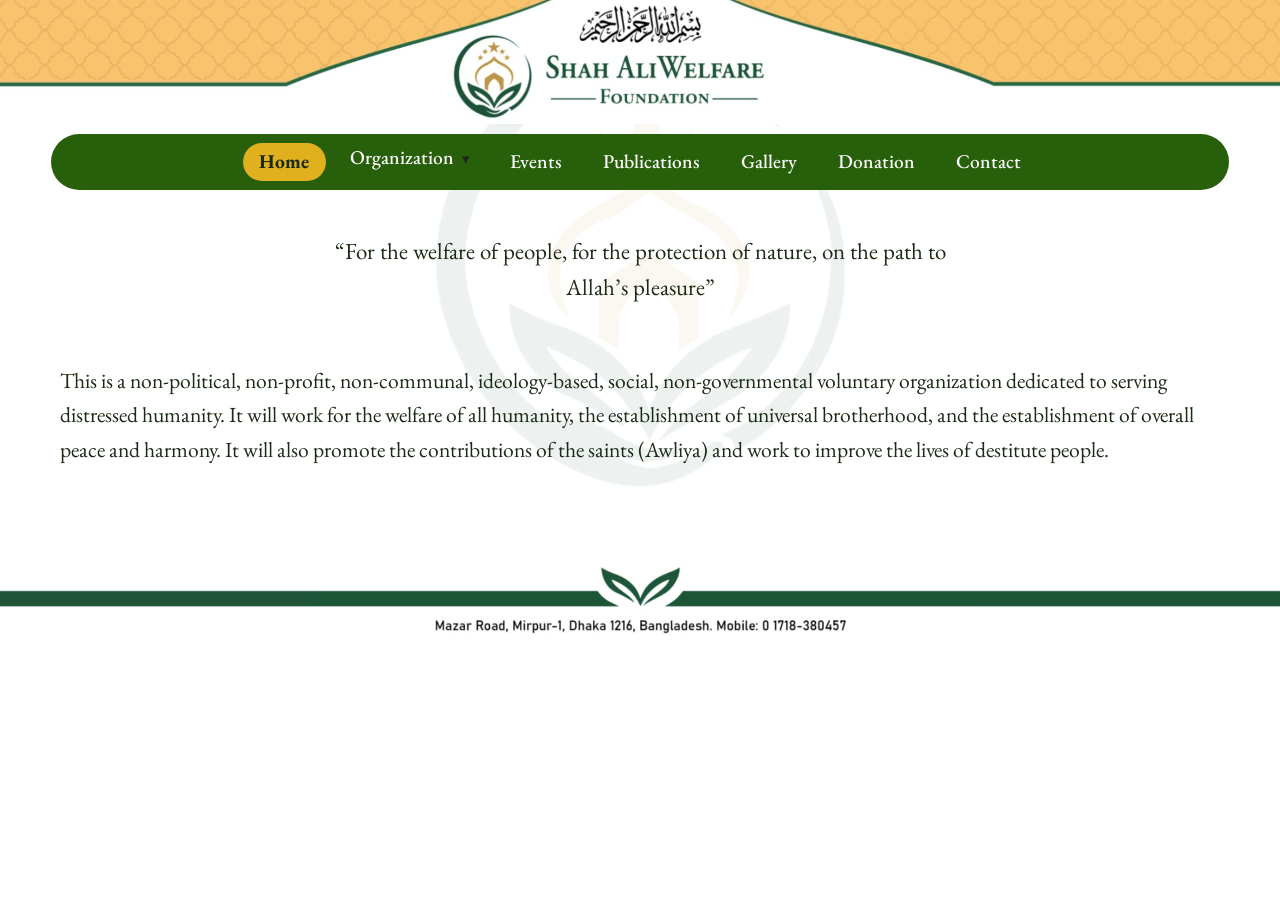
==== commit b985b3a0: "Events" ====
--- a/docs/index.html
+++ b/docs/index.html
@@ -108,7 +108,7 @@
   </li>
   <li class="nav-item">
     <a class="nav-link" href="./upcoming.html"> 
-<span class="menu-text">Upcoming</span></a>
+<span class="menu-text">Events</span></a>
   </li>  
   <li class="nav-item">
     <a class="nav-link" href="./publications.html"> 
@@ -154,7 +154,7 @@
         <a href="people.html">People</a>
       </div>
     </div>
-    <a href="upcoming.html">Upcoming</a>
+    <a href="upcoming.html">Events</a>
     <a href="publications.html">Publications</a>
     <a href="gallery.html">Gallery</a>
     <a href="donation.html">Donation</a>
